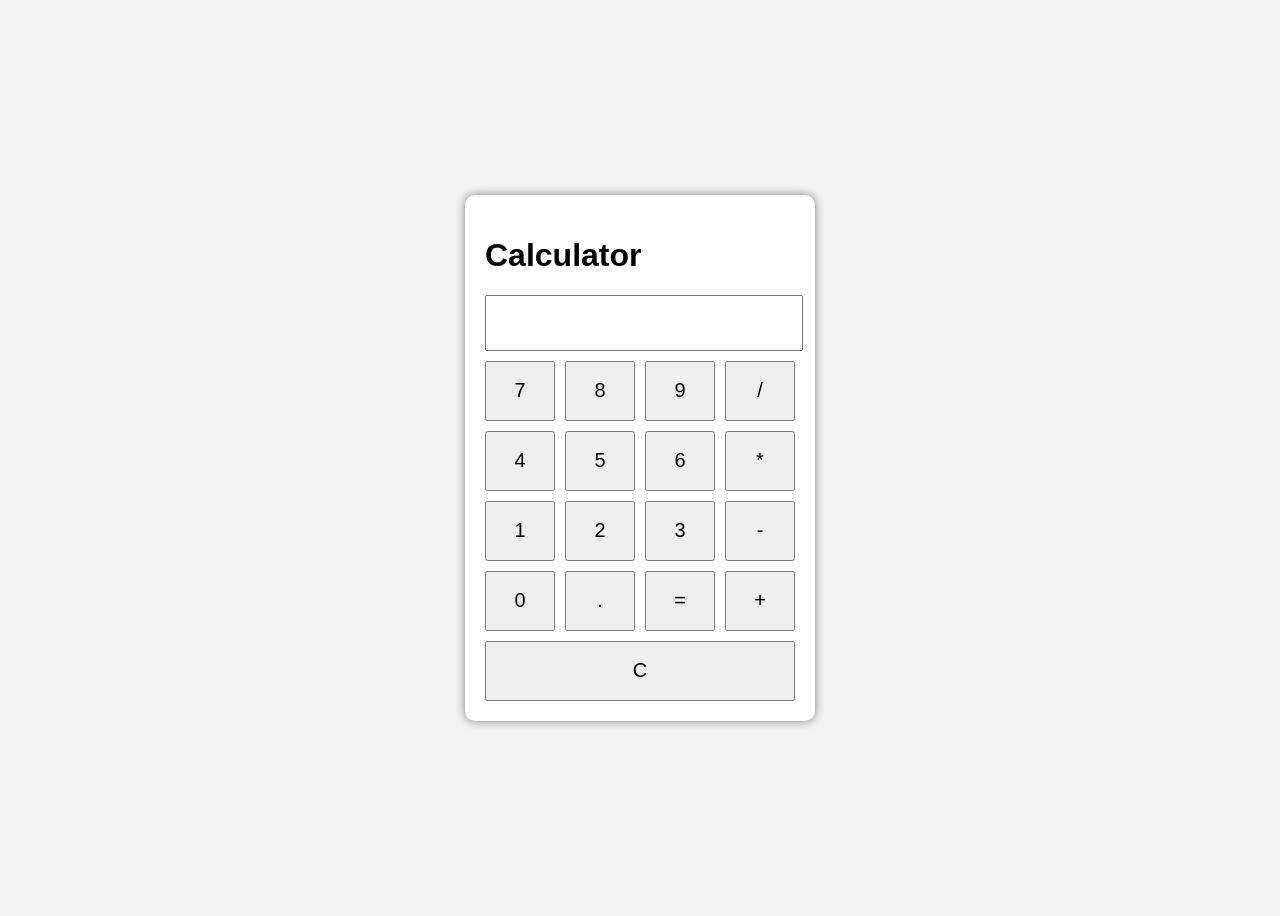
==== index.html @ cce3a9cb "Rename files and remove practice files" ====
<!DOCTYPE html>
<html lang="en">
<head>
    <meta charset="UTF-8">
    <meta name="viewport" content="width=device-width, initial-scale=1.0">
    <title>Calculator</title>
    <link rel="stylesheet" href="index.css">
</head>
<body>
    <div class="calculator">
        <h1>Calculator</h1>
        <input type="text" id="display">
        <div class="buttons">

            <button onclick="appendValue('7')">7</button>
            <button onclick="appendValue('8')">8</button>
            <button onclick="appendValue('9')">9</button>
            <button onclick="appendValue('/')">/</button>

            <button onclick="appendValue('4')">4</button>
            <button onclick="appendValue('5')">5</button>
            <button onclick="appendValue('6')">6</button>
            <button onclick="appendValue('*')">*</button>

            <button onclick="appendValue('1')">1</button>
            <button onclick="appendValue('2')">2</button>
            <button onclick="appendValue('3')">3</button>
            <button onclick="appendValue('-')">-</button>

            <button onclick="appendValue('0')">0</button>
            <button onclick="appendValue('.')">.</button>
            <button onclick="calculate()">=</button>
            <button onclick="appendValue('+')">+</button>

            <button onclick="clearDisplay()" class="clear">C</button>
        </div>
    </div>
<script src="index.js"></script>
    
</body>
</html>
---- index.css ----
body{
    font-family: Arial, sans-serif;
    display:flex;
    justify-content:center;
    align-items:center;
    height:100vh;
    background:#f2f2f2;
}

.calculator{
    background:white;
    padding:20px;
    border-radius:10px;
    box-shadow:0 0 10px gray;
}

#display{
    width:100%;
    height:50px;
    font-size:24px;
    margin-bottom:10px;
    text-align:right;
}

.buttons{
    display:grid;
    grid-template-columns:repeat(4,70px);
    gap:10px;
}

button{
    height:60px;
    font-size:20px;
    cursor:pointer;
}

.clear{
    grid-column:span 4;
}
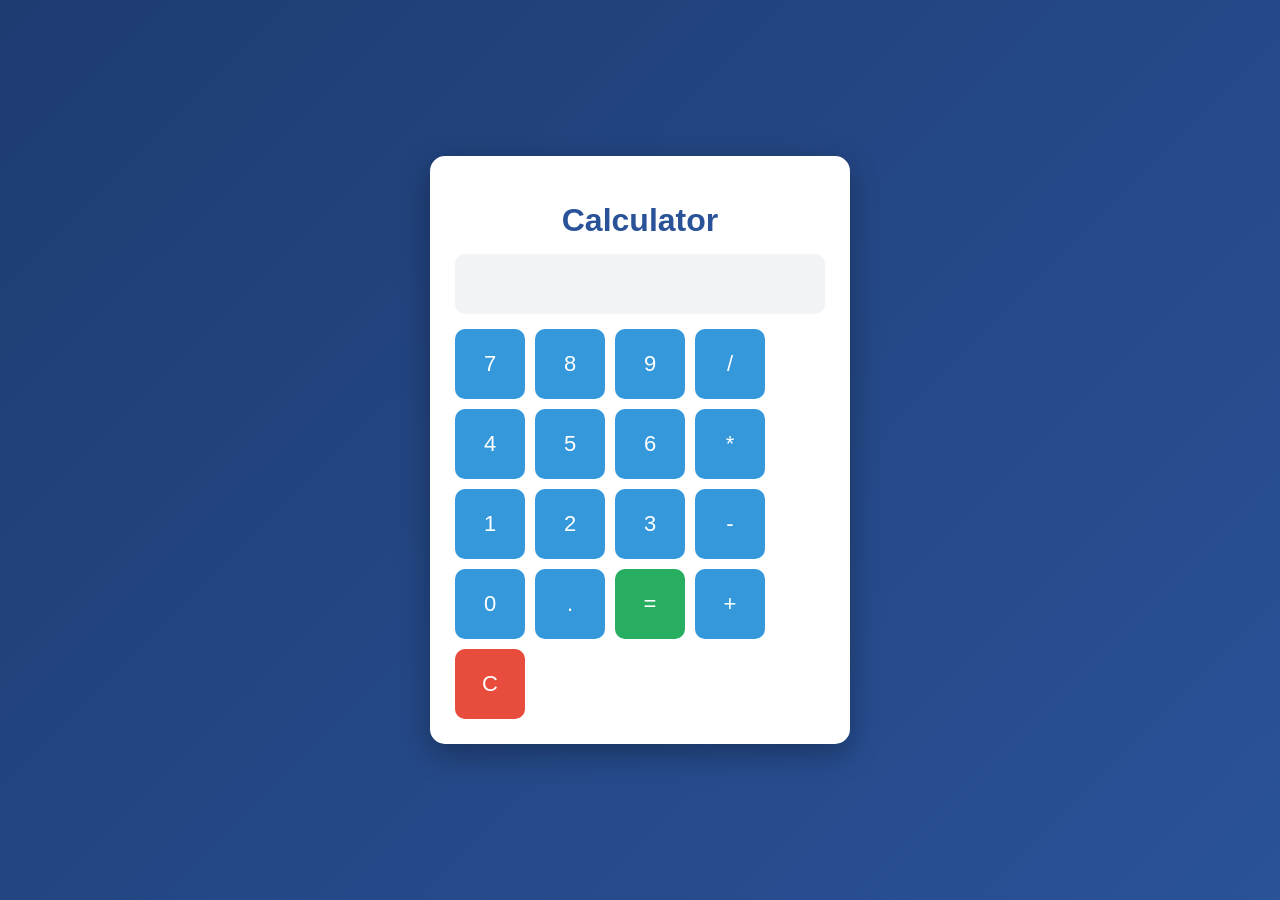
==== commit ab6ef69e: "Add colorful calculator UI" ====
--- a/index.html
+++ b/index.html
@@ -12,27 +12,27 @@
         <input type="text" id="display">
         <div class="buttons">
 
-            <button onclick="appendValue('7')">7</button>
-            <button onclick="appendValue('8')">8</button>
-            <button onclick="appendValue('9')">9</button>
-            <button onclick="appendValue('/')">/</button>
+            <button class="operator" onclick="appendValue('7')">7</button>
+            <button class="operator" onclick="appendValue('8')">8</button>
+            <button class="operator" onclick="appendValue('9')">9</button>
+            <button class="operator" onclick="appendValue('/')">/</button>
 
-            <button onclick="appendValue('4')">4</button>
-            <button onclick="appendValue('5')">5</button>
-            <button onclick="appendValue('6')">6</button>
-            <button onclick="appendValue('*')">*</button>
+            <button class="operator" onclick="appendValue('4')">4</button>
+            <button class="operator" onclick="appendValue('5')">5</button>
+            <button class="operator" onclick="appendValue('6')">6</button>
+            <button class="operator" onclick="appendValue('*')">*</button>
 
-            <button onclick="appendValue('1')">1</button>
-            <button onclick="appendValue('2')">2</button>
-            <button onclick="appendValue('3')">3</button>
-            <button onclick="appendValue('-')">-</button>
+            <button class="operator" onclick="appendValue('1')">1</button>
+            <button class="operator" onclick="appendValue('2')">2</button>
+            <button class="operator" onclick="appendValue('3')">3</button>
+            <button class="operator" onclick="appendValue('-')">-</button>
 
-            <button onclick="appendValue('0')">0</button>
-            <button onclick="appendValue('.')">.</button>
-            <button onclick="calculate()">=</button>
-            <button onclick="appendValue('+')">+</button>
+            <button class="operator" onclick="appendValue('0')">0</button>
+            <button class="operator" onclick="appendValue('.')">.</button>
+            <button class="equal" onclick="calculate()">=</button>
+            <button class="operator" onclick="appendValue('+')">+</button>
 
-            <button onclick="clearDisplay()" class="clear">C</button>
+            <button class="clear" onclick="clearDisplay()" class="clear">C</button>
         </div>
     </div>
 <script src="index.js"></script>
--- a/index.css
+++ b/index.css
@@ -4,22 +4,34 @@
     justify-content:center;
     align-items:center;
     height:100vh;
-    background:#f2f2f2;
+    margin:0;
+    background: linear-gradient(135deg, #1e3c72, #2a5298);
 }
 
 .calculator{
     background:white;
-    padding:20px;
-    border-radius:10px;
-    box-shadow:0 0 10px gray;
+    padding:25px;
+    border-radius:15px;
+    box-shadow:0 10px 30px rgba(0,0,0,0.3);
+}
+
+h1{
+    text-align:center;
+    margin-bottom:15px;
+    color:#2a5298;
 }
 
 #display{
     width:100%;
-    height:50px;
-    font-size:24px;
-    margin-bottom:10px;
+    height:60px;
+    font-size:28px;
     text-align:right;
+    border:none;
+    background:#f1f3f6;
+    border-radius:10px;
+    margin-bottom:15px;
+    padding-right:10px;
+    box-sizing:border-box;
 }
 
 .buttons{
@@ -29,11 +41,91 @@
 }
 
 button{
+    width:70px;
+    height:70px;
+    border:none;
+    border-radius:10px;
+    font-size:22px;
+    cursor:pointer;
+    background:#ecf0f1;
+    transition:0.2s;
+}
+
+button:hover{
+    transform:scale(1.05);
+    box-shadow:0 4px 10px rgba(0,0,0,0.2);
+}
+
+.operator{
+    background:#3498db;
+    color:white;
+}
+
+.operator:hover{
+    background:#2980b9;
+}
+
+.clear{
+    background:#e74c3c;
+    color:white;
+}
+
+.clear:hover{
+    background:#c0392b;
+}
+
+.equal{
+    background:#27ae60;
+    color:white;
+}
+
+.equal:hover{
+    background:#219150;
+}
+
+
+/* body{
+    font-family: Arial, sans-serif;
+    display:flex;
+    justify-content:center;
+    align-items:center;
+    height:100vh;
+    background: linear-gradient(135deg, #1e3c72, #2a5298);
+}
+
+.calculator{
+    background:white;
+    padding:25px;
+    border-radius:15px;
+    box-shadow:0 10 30px rgba(0,0,0,0.3);
+}
+
+#display{
+    width:100%;
     height:60px;
-    font-size:20px;
-    cursor:pointer;
+    font-size:28px;
+    text-align: right;
+    border: none;
+    background: #f1f3f6;
+    border-radius: 10px;
+    margin-bottom:10px;
+    padding-right: 10px;
+}
+
+.buttons{
+    display:grid;
+    grid-template-columns:repeat(4,70px);
+    gap:10px;
+}
+
+
+button{
+    background: #ecf0f1;
+}
+button:hover{
+    transform:scale(1.05);
 }
 
 .clear{
     grid-column:span 4;
-}+} */
